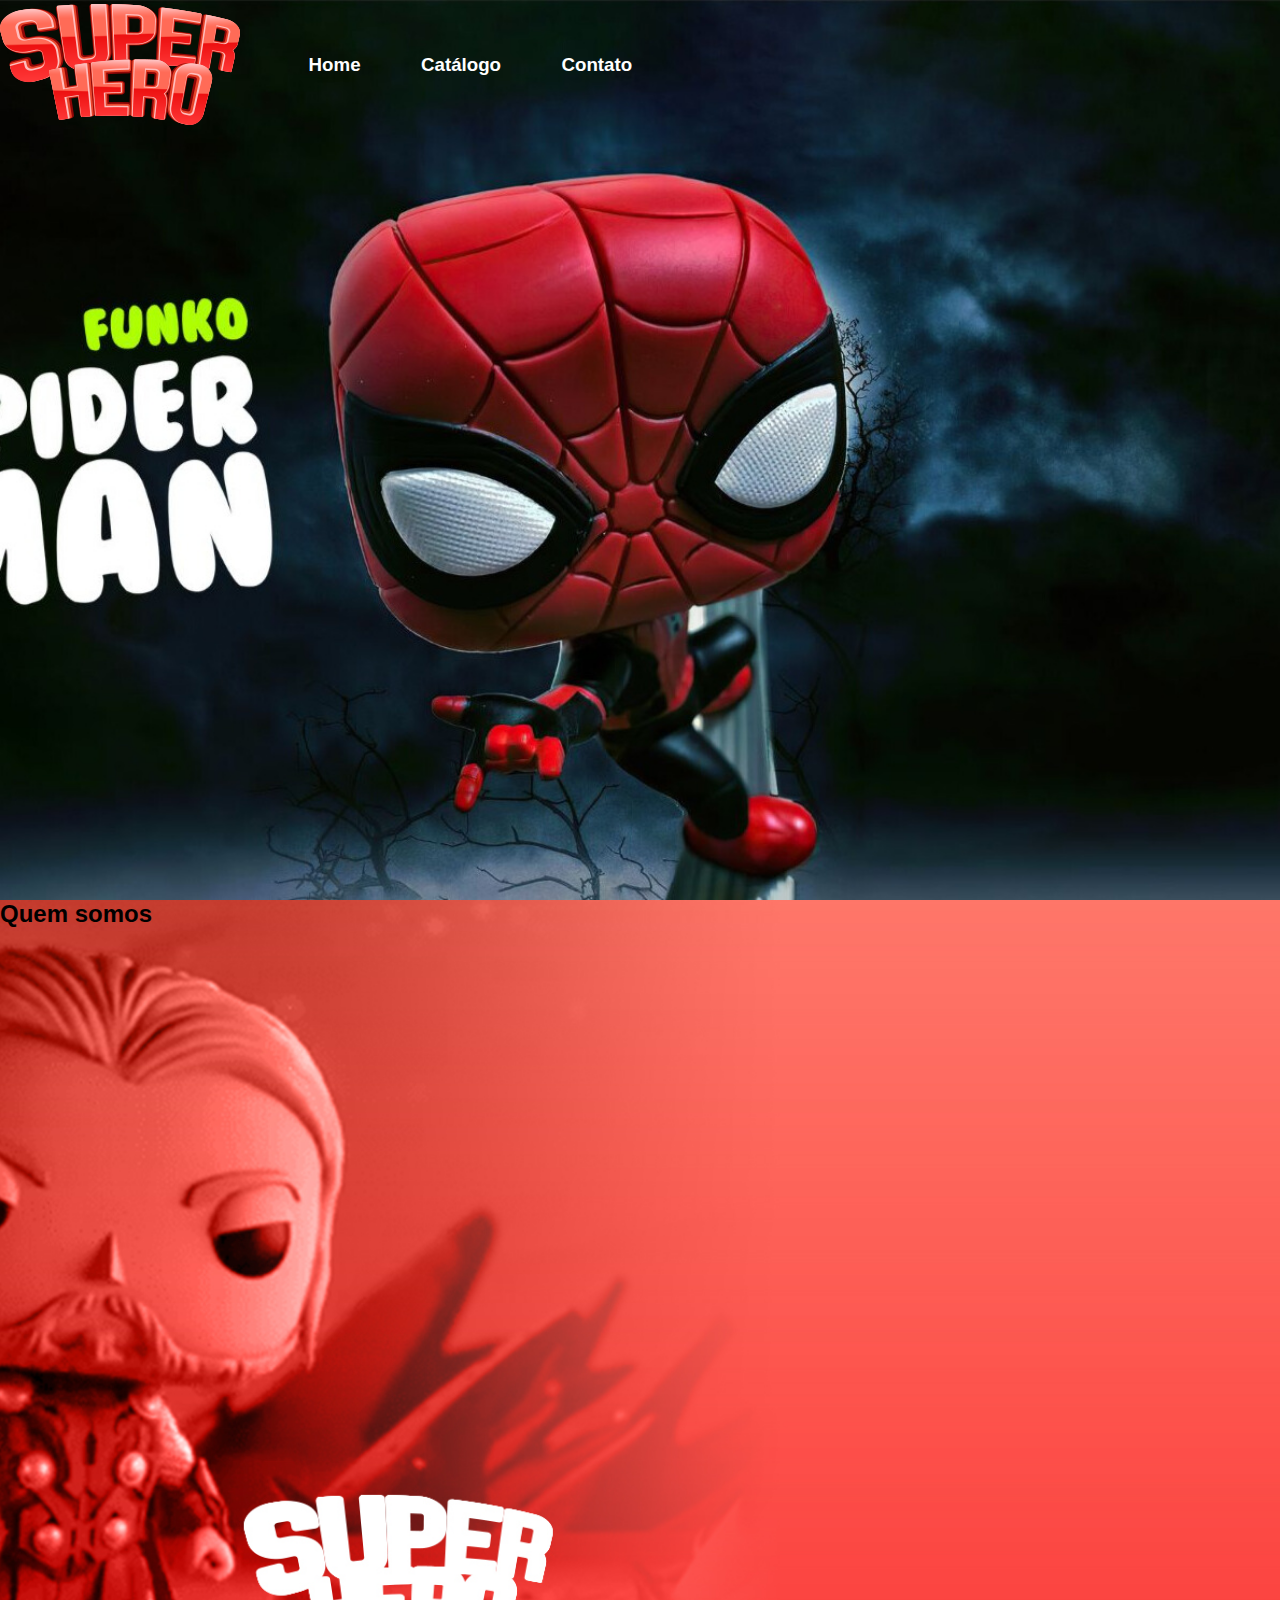
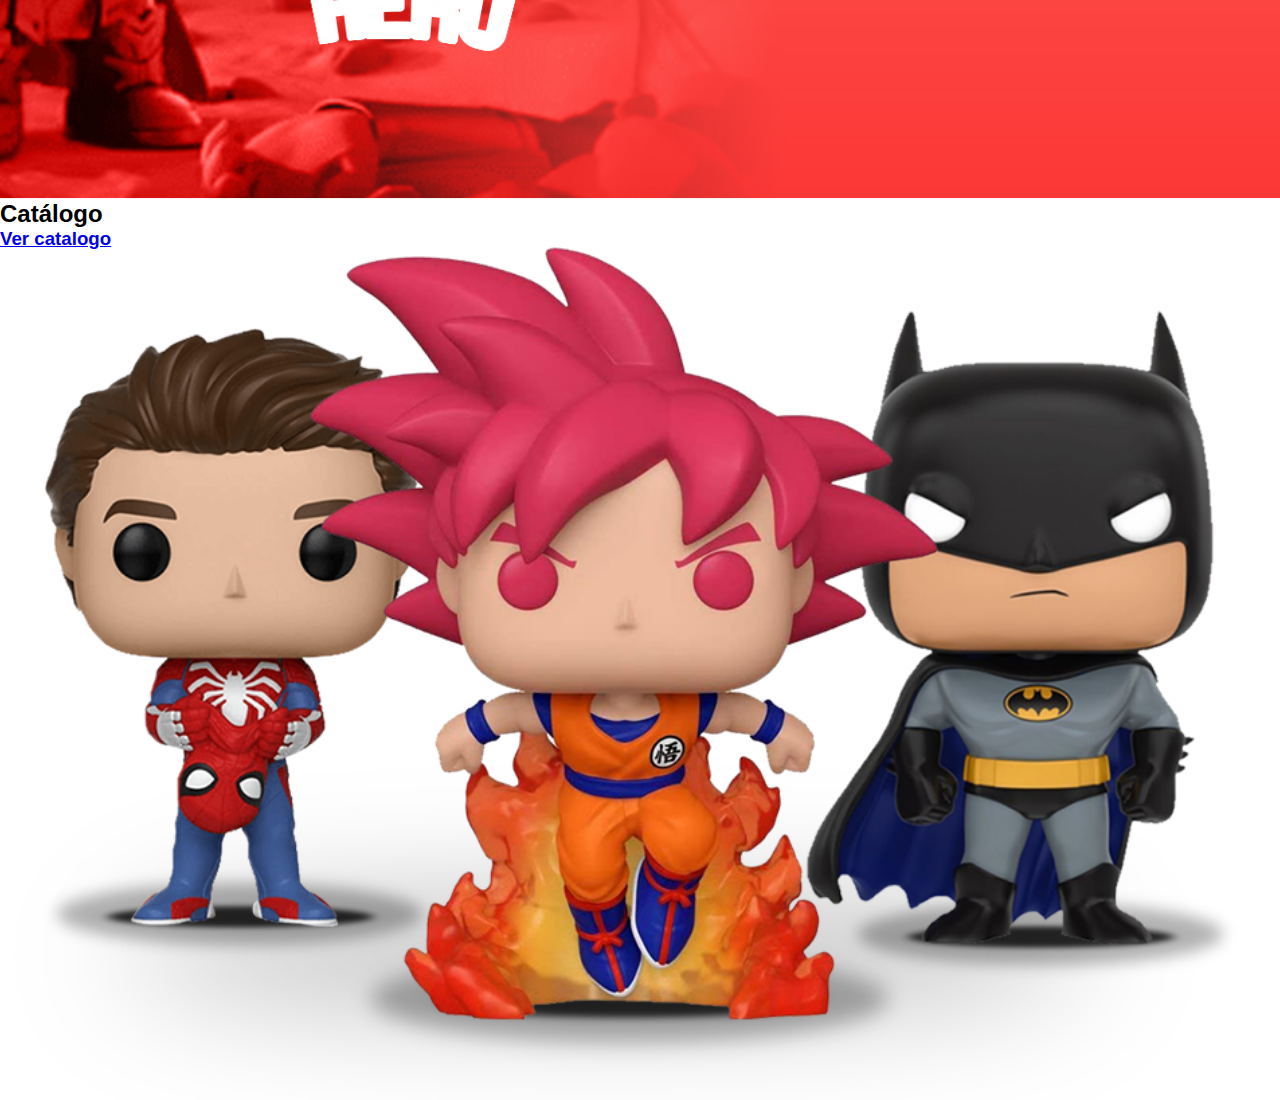
==== index.html @ 36996523 "logo-final" ====
<!DOCTYPE html>
<html lang="pt-br">
<head>
    <meta charset="UTF-8">
    <meta http-equiv="X-UA-Compatible" content="IE=edge">
    <meta name="viewport" content="width=device-width, initial-scale=1.0">
    <link rel="stylesheet" href="/styles/global.css"/>
    <link rel="stylesheet" href="/styles/home.css"/>
    <link rel="stylesheet" href="/styles/menu.css"/>
    <title>Minha loja</title>
</head>
<body>
    <header class="header">

        <a href="/index.html">
            <img class="logo" src="/img/logo.png"/>
        </a>

        <div class="menuprincipal">
    
            <a href="/index.html">
                <h3>Home</h3> 
            </a>

            <a href="/catalog.html">
                <h3>Catálogo</h3>
            </a>

            <a href="/contact.html">
                <h3>Contato</h3>
            </a>

        </div>

    </header>

    <main id="principal">

        <section class="image-1"></section>

        <section class="image-2">
            <h2>Quem somos</h2>
        </section>

        <section class="image-3">
            <h2>Catálogo</h2>
            <a href="/catalog.html">
                <h3>Ver catalogo</h3>
            </a>
        </section>

    </main>

</body>
</html>
---- styles/global.css ----
*{
    margin: 0;
    padding: 0;
    font-family: 'Lucida Sans', 'Lucida Sans Regular', 'Lucida Grande', 'Lucida Sans Unicode', Geneva, Verdana, sans-serif;
}
---- styles/home.css ----
#principal{
    height: fit-content;
    min-height: 100vh;
}

.image-1, .image-2, .image-3{
    height: 100vh;
    background-position: top;
    background-size: cover;
}

.image-1{
    background-image: url("/img/header.jpg");
}

.image-2{
    background-image: url("/img/thor_header.jpg");
}

.image-3{
    background-image: url("/img/bonecos.png");
}
---- styles/menu.css ----
.header{
    display: flex;
    width: 100%;
    height: 10vh;
    position: absolute;
    align-items: center;
    padding-top: 20px;
}

.menuprincipal{
    display: flex;
    width: 30%;
    margin-left: 3%;
    justify-content: space-around;
}

.menuprincipal a{
    color: white;
    text-decoration: none;
}

.logo{
    width: 100%;
    max-width: 100%;
}
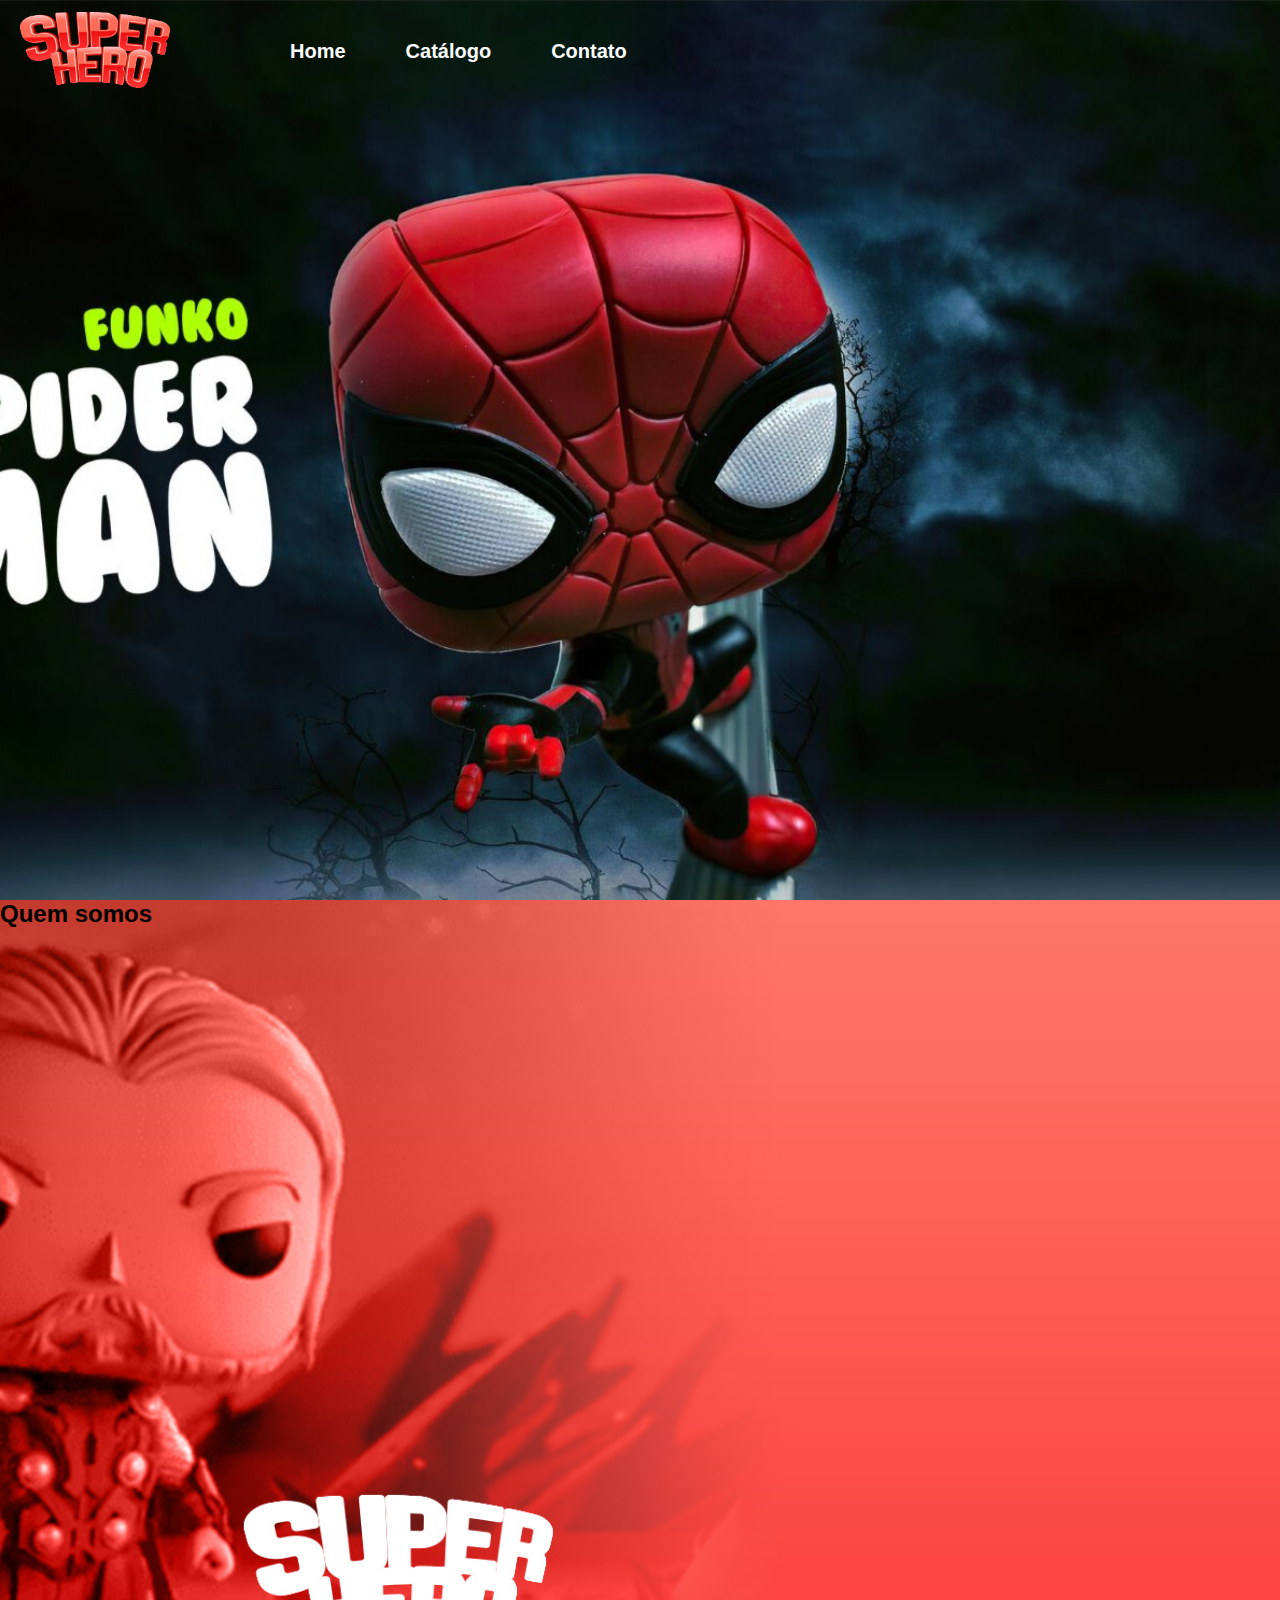
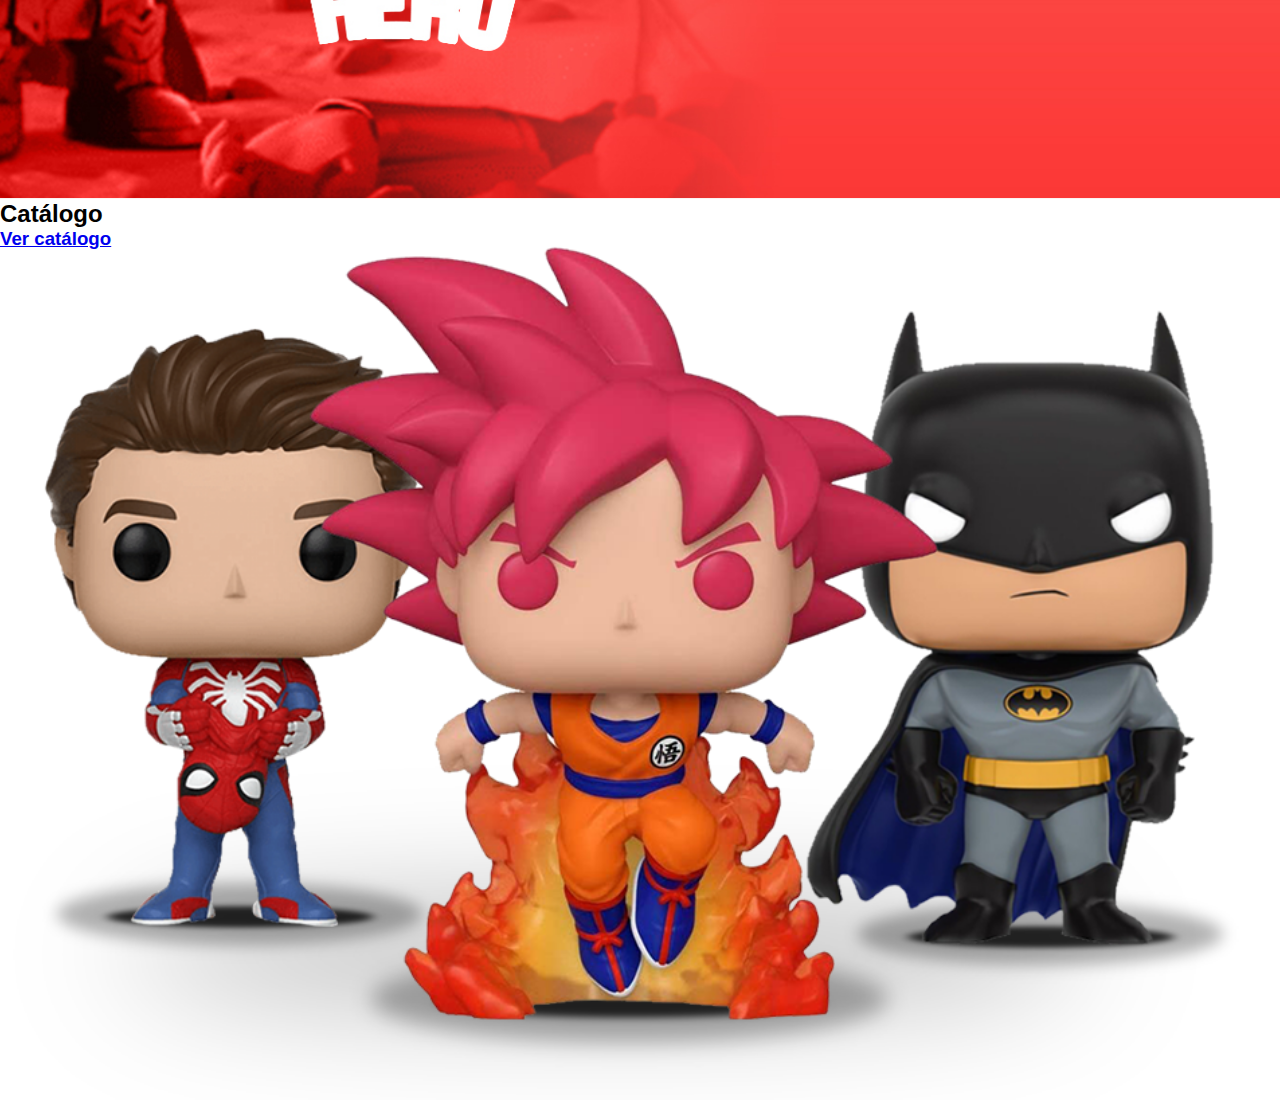
==== commit 5f878a3a: "novo formato" ====
--- a/index.html
+++ b/index.html
@@ -11,32 +11,34 @@
 </head>
 <body>
     <header class="header">
-
-        <a href="/index.html">
-            <img class="logo" src="/img/logo.png"/>
-        </a>
-
-        <div class="menuprincipal">
+        <nav>
+            <ul>
+                <a title="Página Inicial" id="logo" href="/index.html">
+                    <li>
+                        <img title="Logotipo" alt="Logotipo" src="/img/logo.png"/>
+                    </li>
+                </a>
     
-            <a href="/index.html">
-                <h3>Home</h3> 
-            </a>
-
-            <a href="/catalog.html">
-                <h3>Catálogo</h3>
-            </a>
-
-            <a href="/contact.html">
-                <h3>Contato</h3>
-            </a>
-
-        </div>
-
+                <a title="Página Inicial" href="/index.html">
+                    <li>Home</li> 
+                </a>
+    
+                <a title="Catálogo" href="/catalog.html">
+                    <li>Catálogo</li>
+                </a>
+    
+                <a title="Contato" href="/contact.html">
+                    <li>Contato</li>
+                </a>
+            </ul>
+        </nav>    
     </header>
 
     <main id="principal">
 
-        <section class="image-1"></section>
+        <section class="image-1">
+
+        </section>
 
         <section class="image-2">
             <h2>Quem somos</h2>
@@ -45,7 +47,7 @@
         <section class="image-3">
             <h2>Catálogo</h2>
             <a href="/catalog.html">
-                <h3>Ver catalogo</h3>
+                <h3>Ver catálogo</h3>
             </a>
         </section>
 
--- a/styles/menu.css
+++ b/styles/menu.css
@@ -1,26 +1,32 @@
 .header{
-    display: flex;
     width: 100%;
     height: 10vh;
     position: absolute;
-    align-items: center;
-    padding-top: 20px;
 }
 
-.menuprincipal{
+.header ul{
+    list-style: none;
+    padding: 10px 20px;
     display: flex;
-    width: 30%;
-    margin-left: 3%;
-    justify-content: space-around;
+    align-items: center;
+    gap: 60px;
 }
 
-.menuprincipal a{
-    color: white;
+.header li{
+    font-size: 20px;
+    font-weight: bold;
+
+}
+
+.header a{
+    color: #fff;
     text-decoration: none;
 }
 
-.logo{
-    width: 100%;
-    max-width: 100%;
+#logo{
+    margin-right: 60px;
 }
 
+#logo img{
+    max-width: 150px;
+}
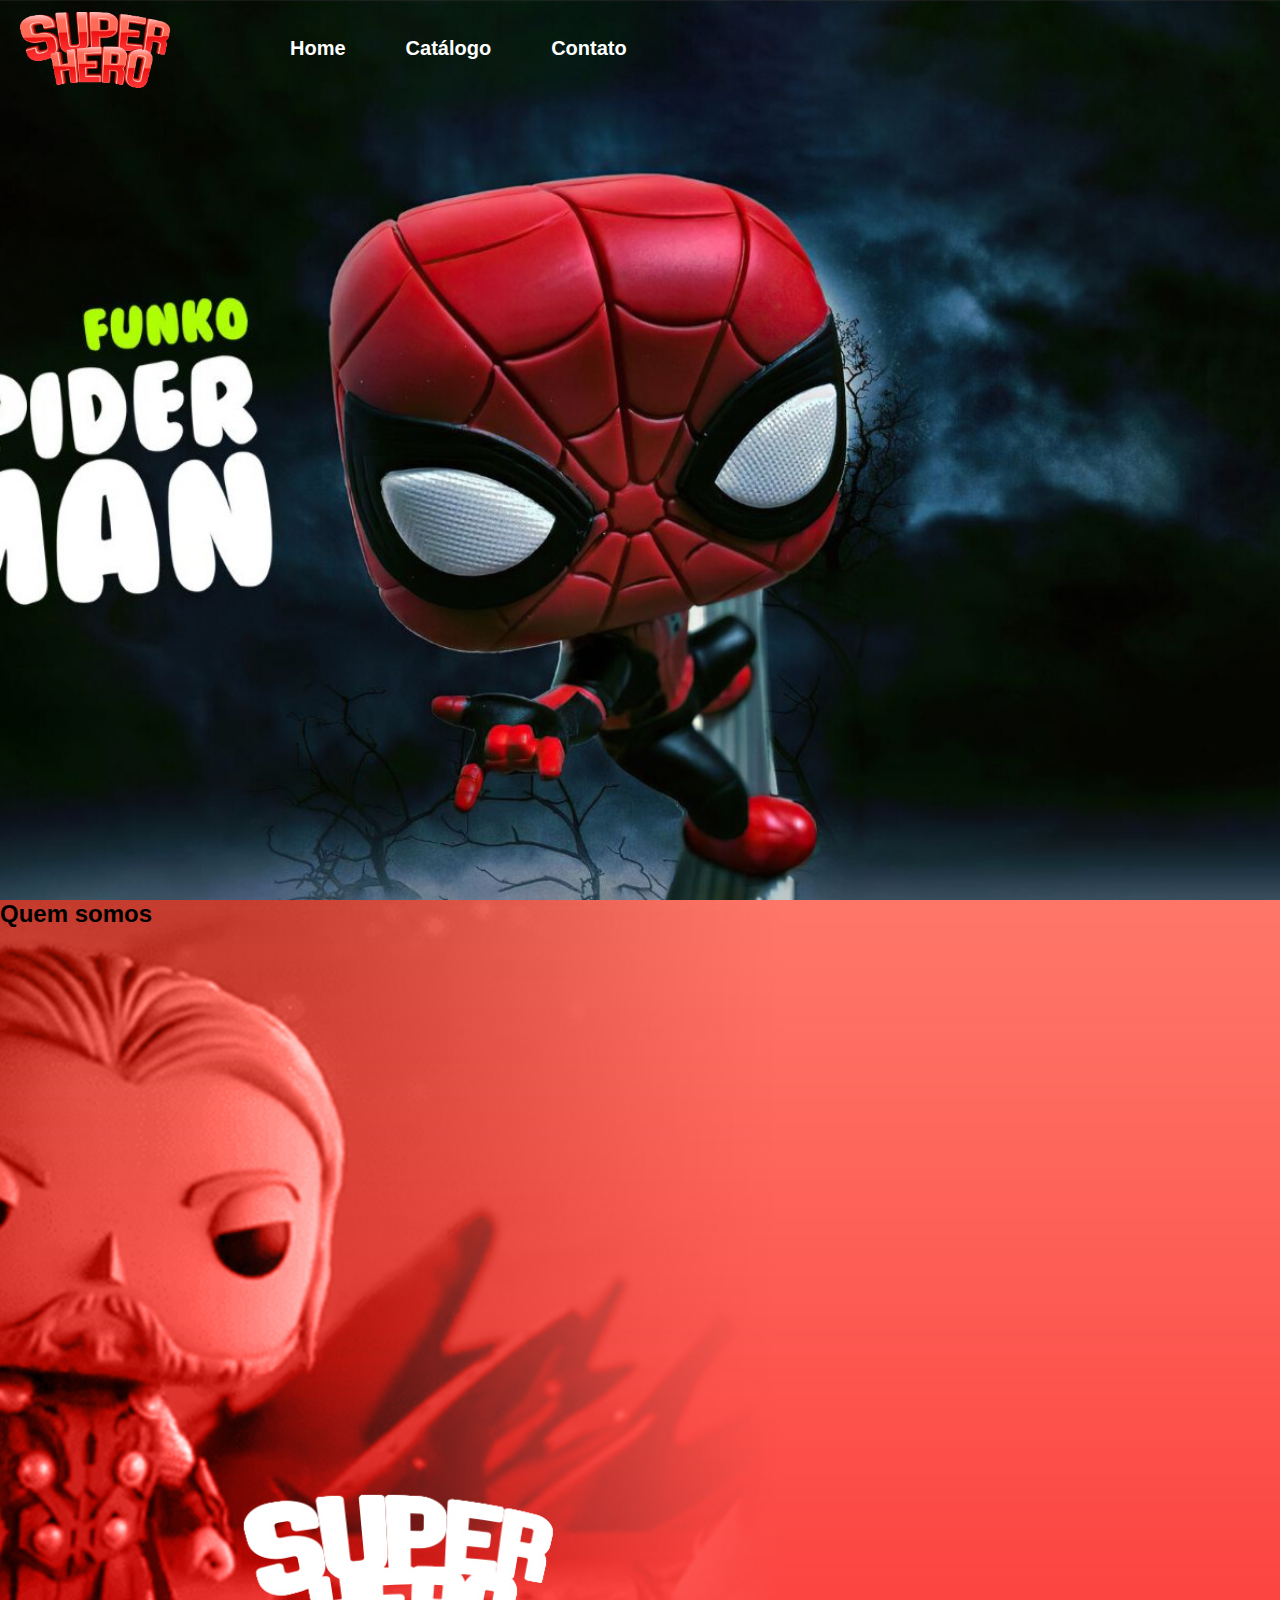
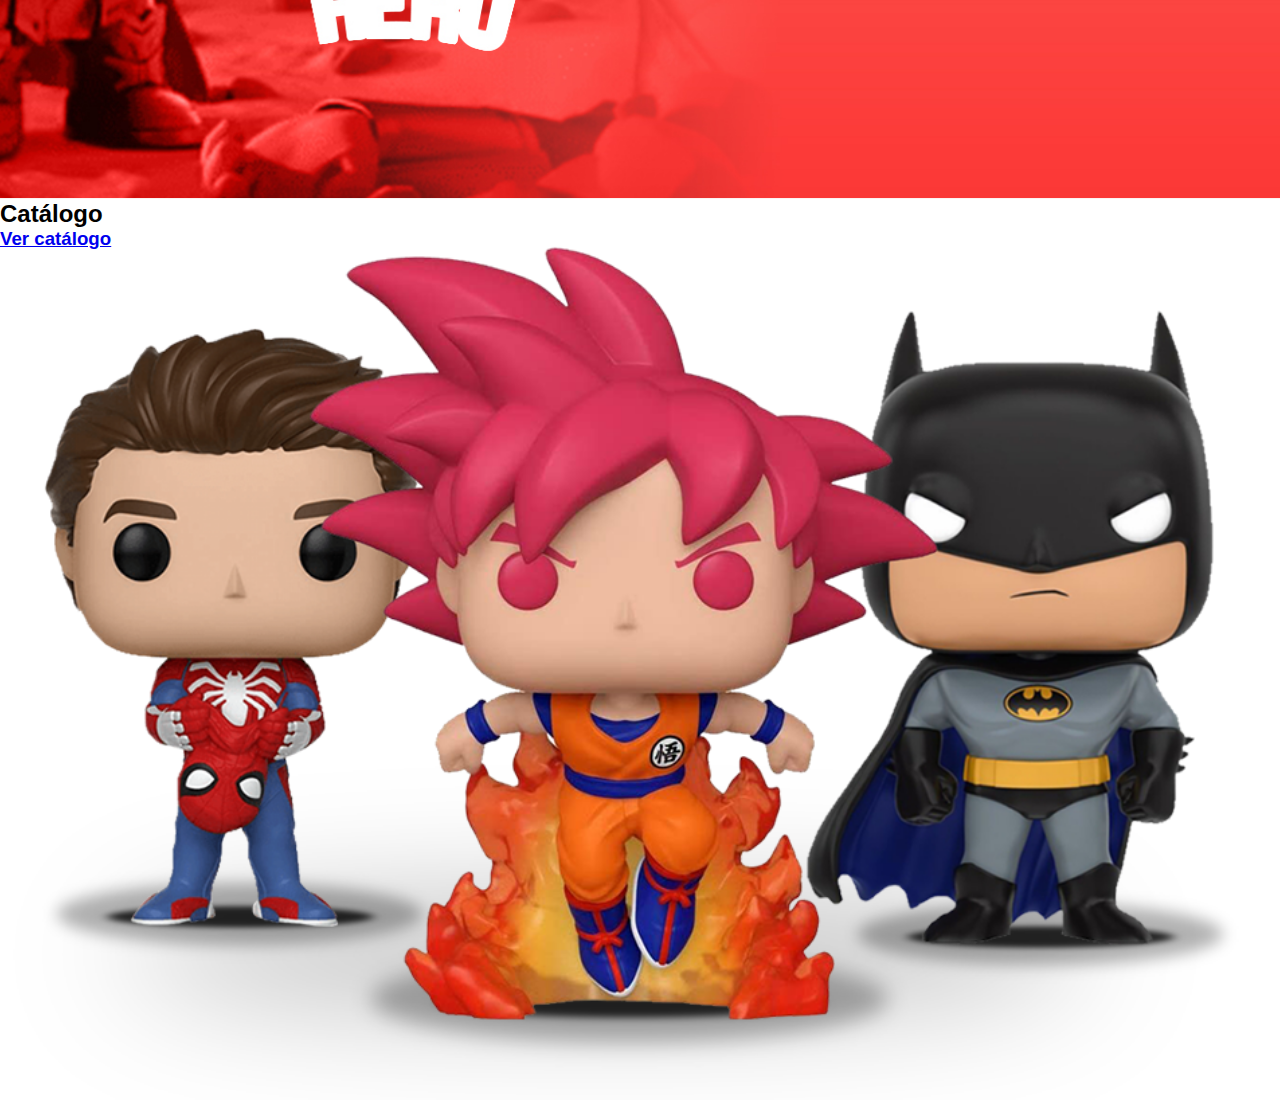
==== commit 0969ab05: "underline" ====
--- a/index.html
+++ b/index.html
@@ -21,14 +21,17 @@
     
                 <a title="Página Inicial" href="/index.html">
                     <li>Home</li> 
+                    <hr class="underline"/>
                 </a>
     
                 <a title="Catálogo" href="/catalog.html">
                     <li>Catálogo</li>
+                    <hr class="underline"/>
                 </a>
     
                 <a title="Contato" href="/contact.html">
                     <li>Contato</li>
+                    <hr class="underline"/>
                 </a>
             </ul>
         </nav>    
--- a/styles/global.css
+++ b/styles/global.css
@@ -3,3 +3,10 @@
     padding: 0;
     font-family: 'Lucida Sans', 'Lucida Sans Regular', 'Lucida Grande', 'Lucida Sans Unicode', Geneva, Verdana, sans-serif;
 }
+
+.underline{
+    height: 3px;
+    background-color: #ff9f43;
+    margin-top: 2px;
+    border: 0;
+}--- a/styles/menu.css
+++ b/styles/menu.css
@@ -23,6 +23,14 @@
     text-decoration: none;
 }
 
+.header a .underline{
+    opacity: 0;
+}
+
+.header a:hover .underline{
+    opacity: 1;
+}
+
 #logo{
     margin-right: 60px;
 }
@@ -30,3 +38,4 @@
 #logo img{
     max-width: 150px;
 }
+
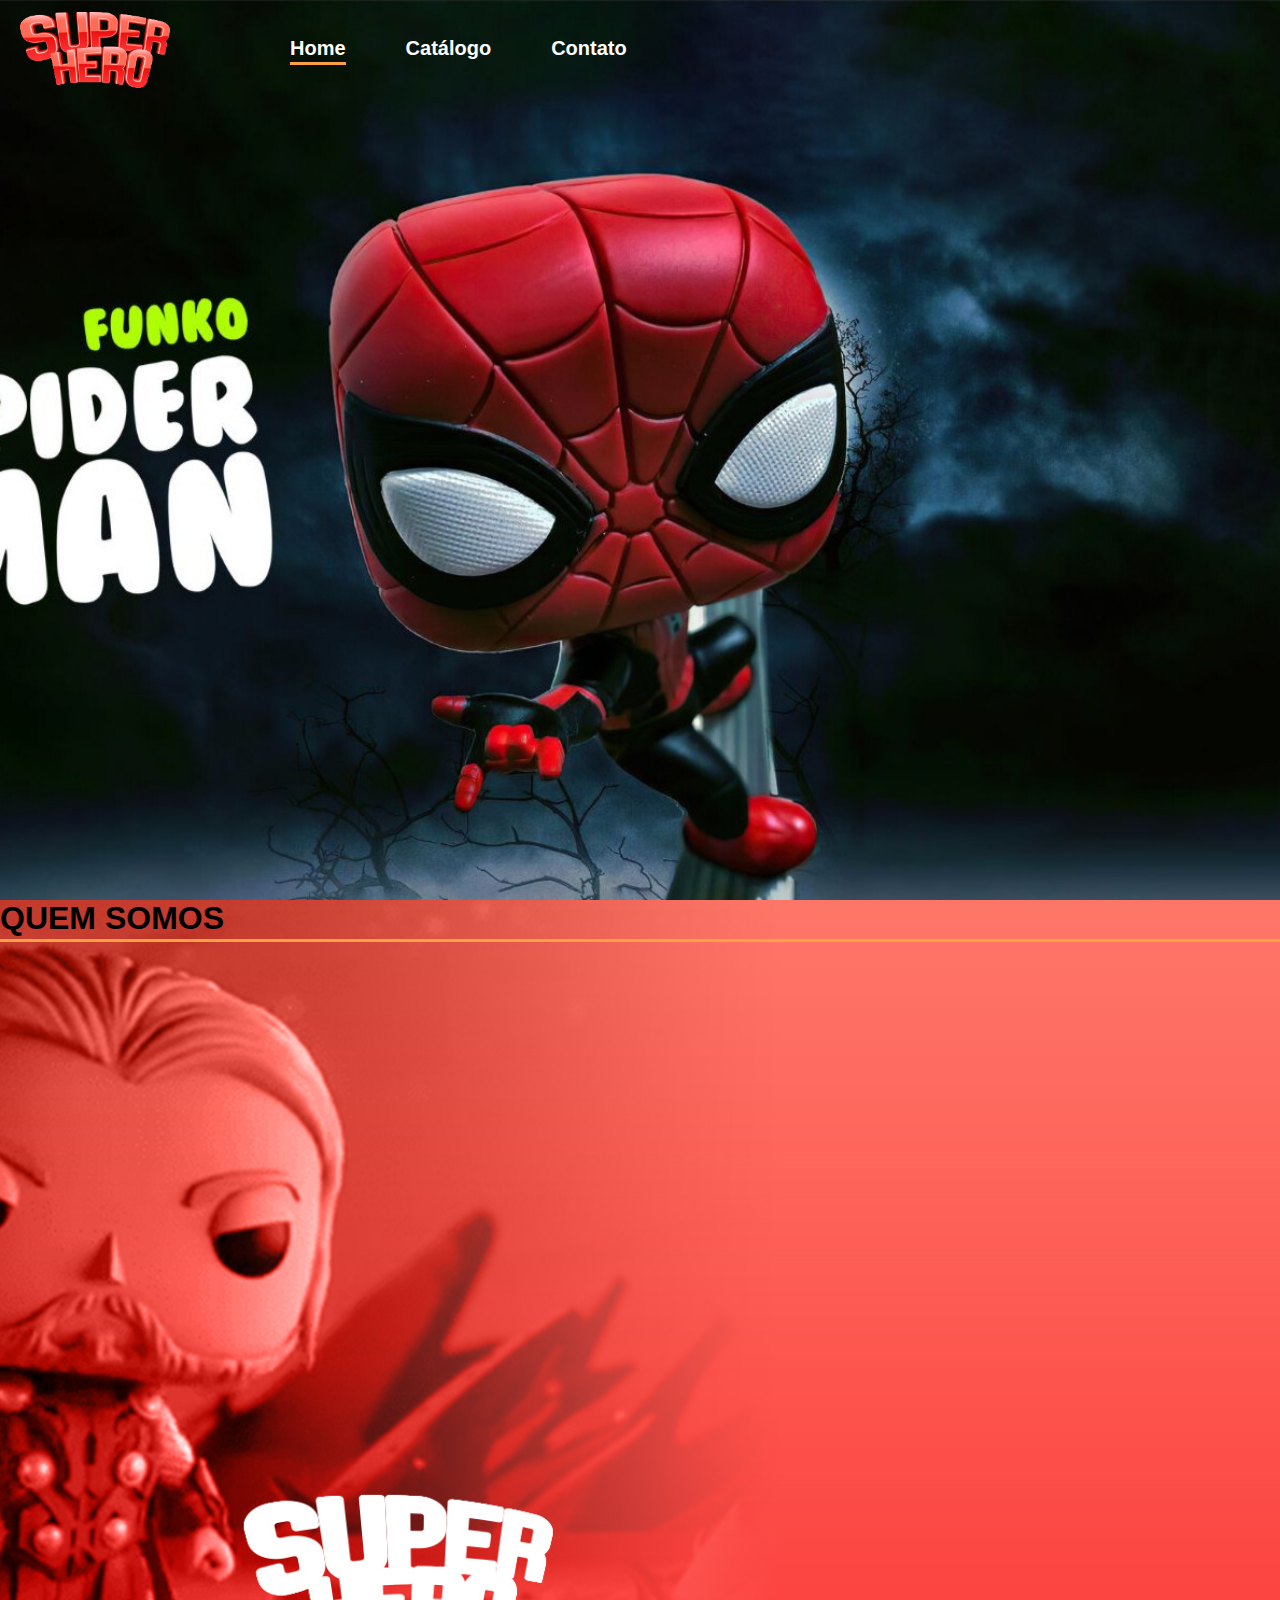
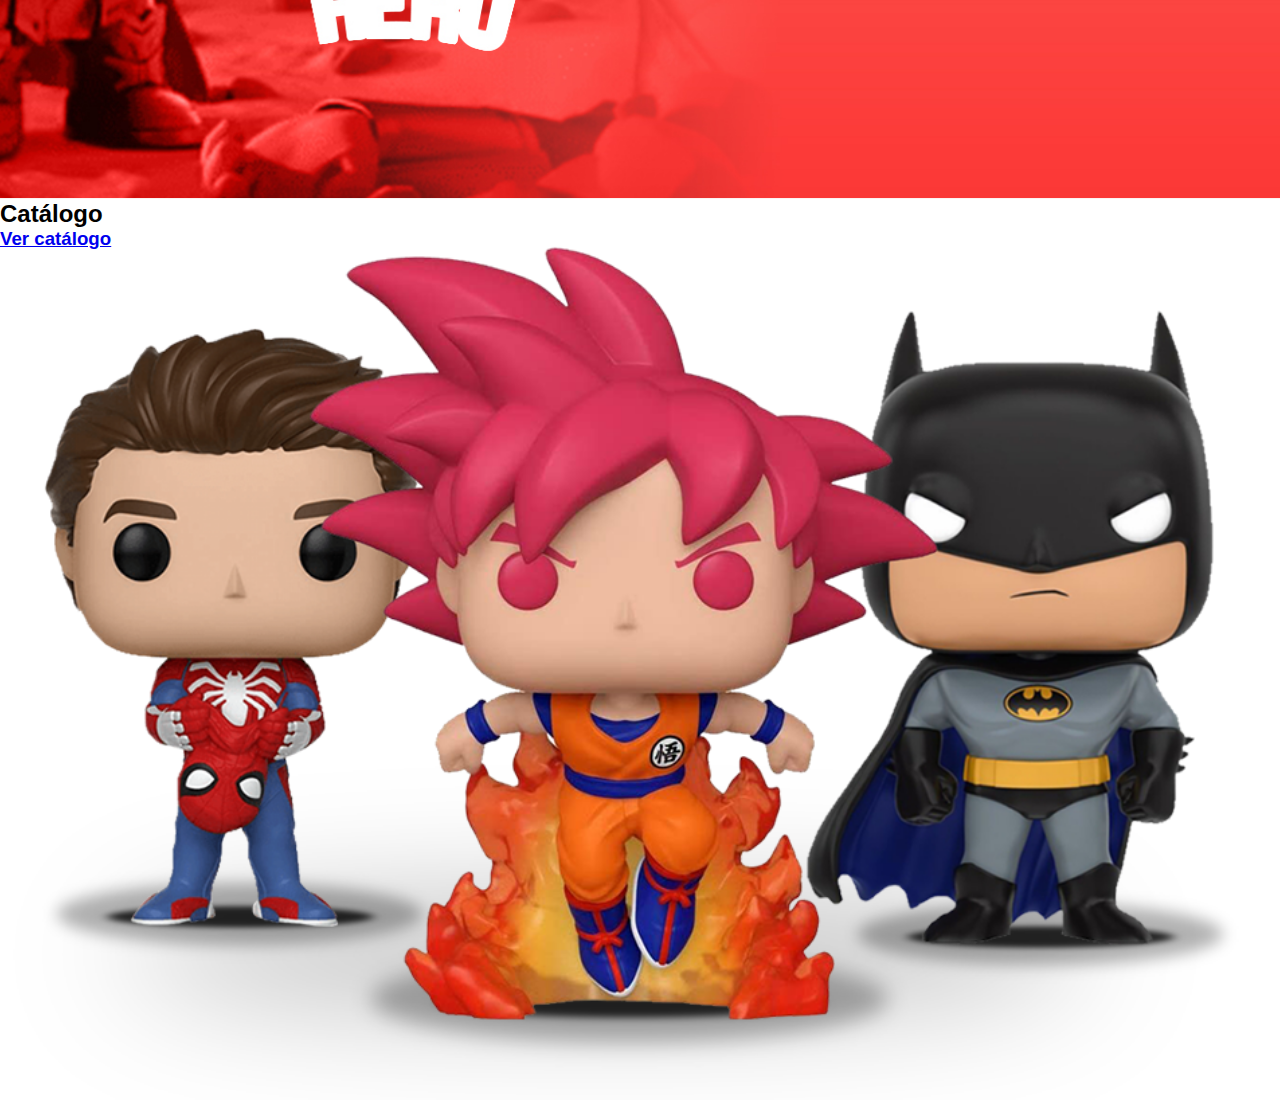
==== commit 1fdc0299: "novo underline" ====
--- a/index.html
+++ b/index.html
@@ -21,7 +21,7 @@
     
                 <a title="Página Inicial" href="/index.html">
                     <li>Home</li> 
-                    <hr class="underline"/>
+                    <hr class="underline ativo"/>
                 </a>
     
                 <a title="Catálogo" href="/catalog.html">
@@ -44,7 +44,10 @@
         </section>
 
         <section class="image-2">
-            <h2>Quem somos</h2>
+            <div>
+                <h1>QUEM SOMOS</h1>
+                <hr class="underline">
+            </div>
         </section>
 
         <section class="image-3">
--- a/styles/menu.css
+++ b/styles/menu.css
@@ -31,6 +31,10 @@
     opacity: 1;
 }
 
+.header .underline.ativo{
+    opacity: 1 !important;
+}
+
 #logo{
     margin-right: 60px;
 }
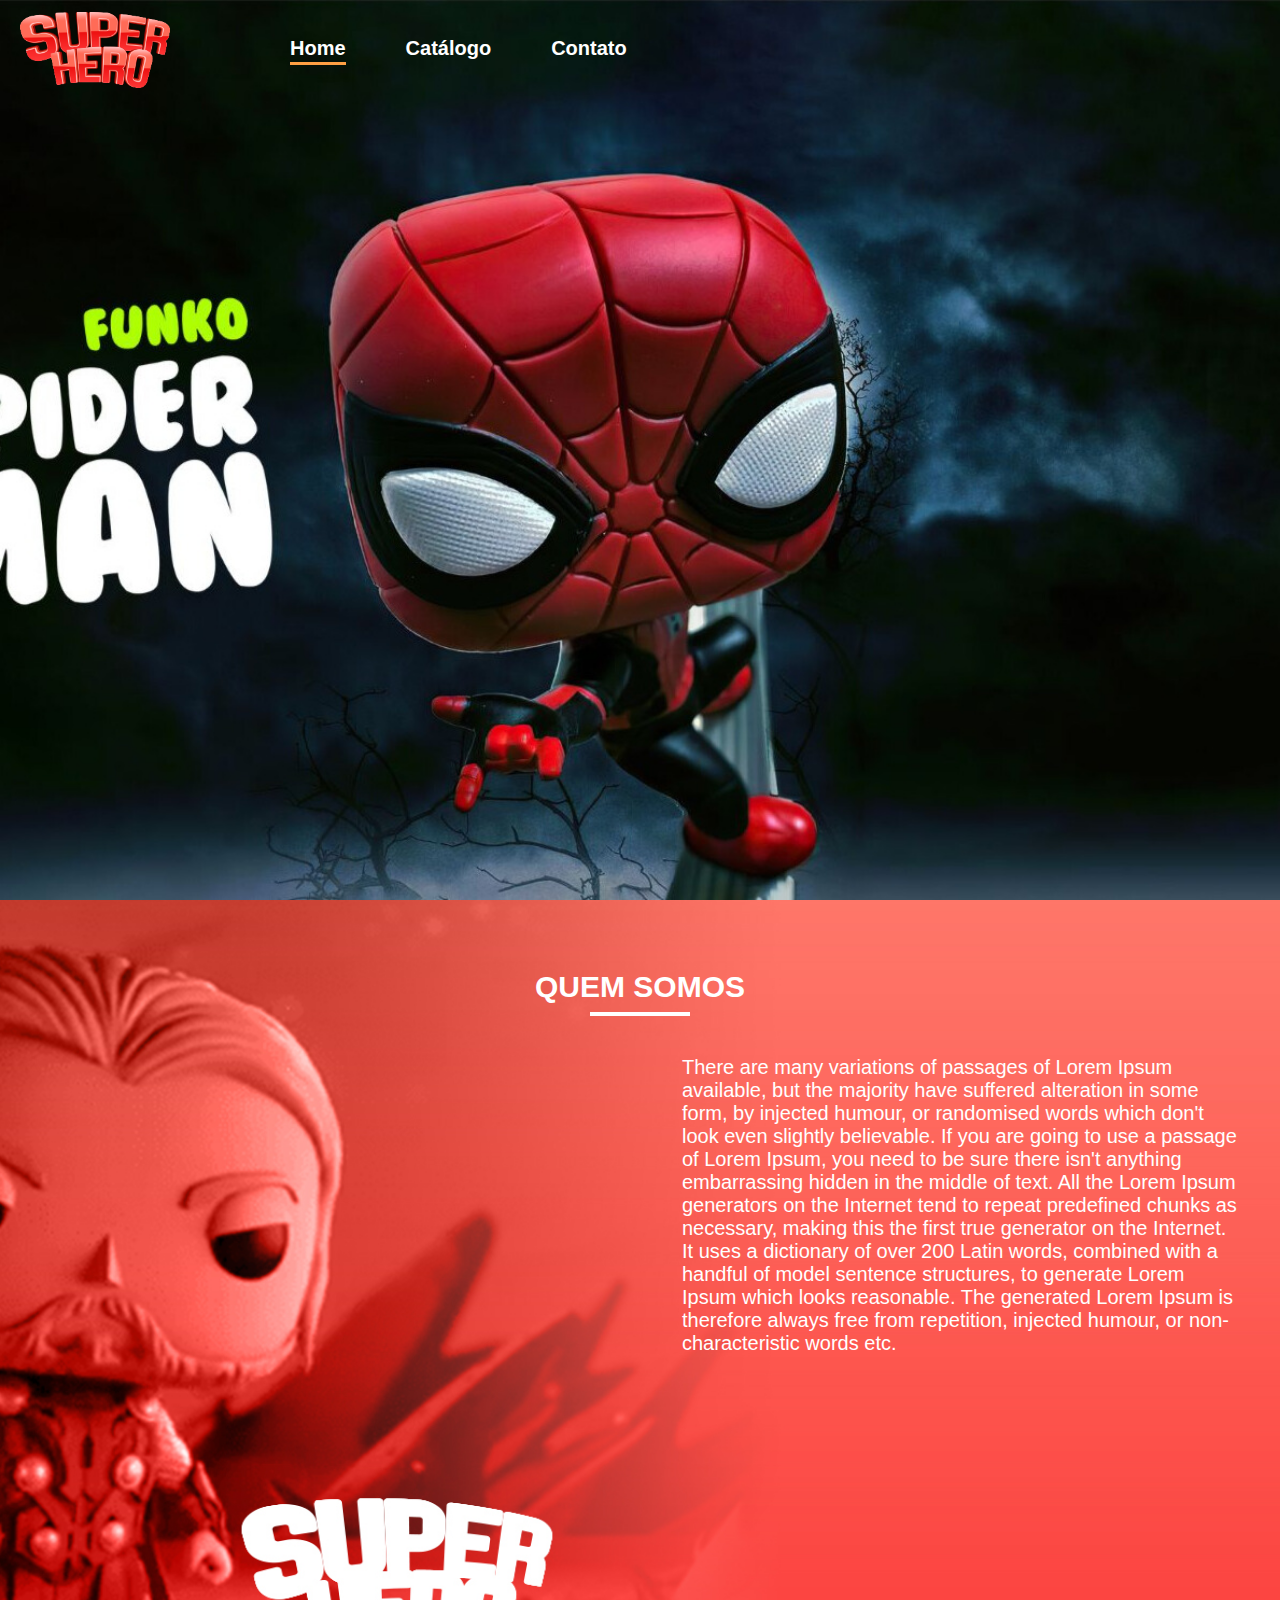
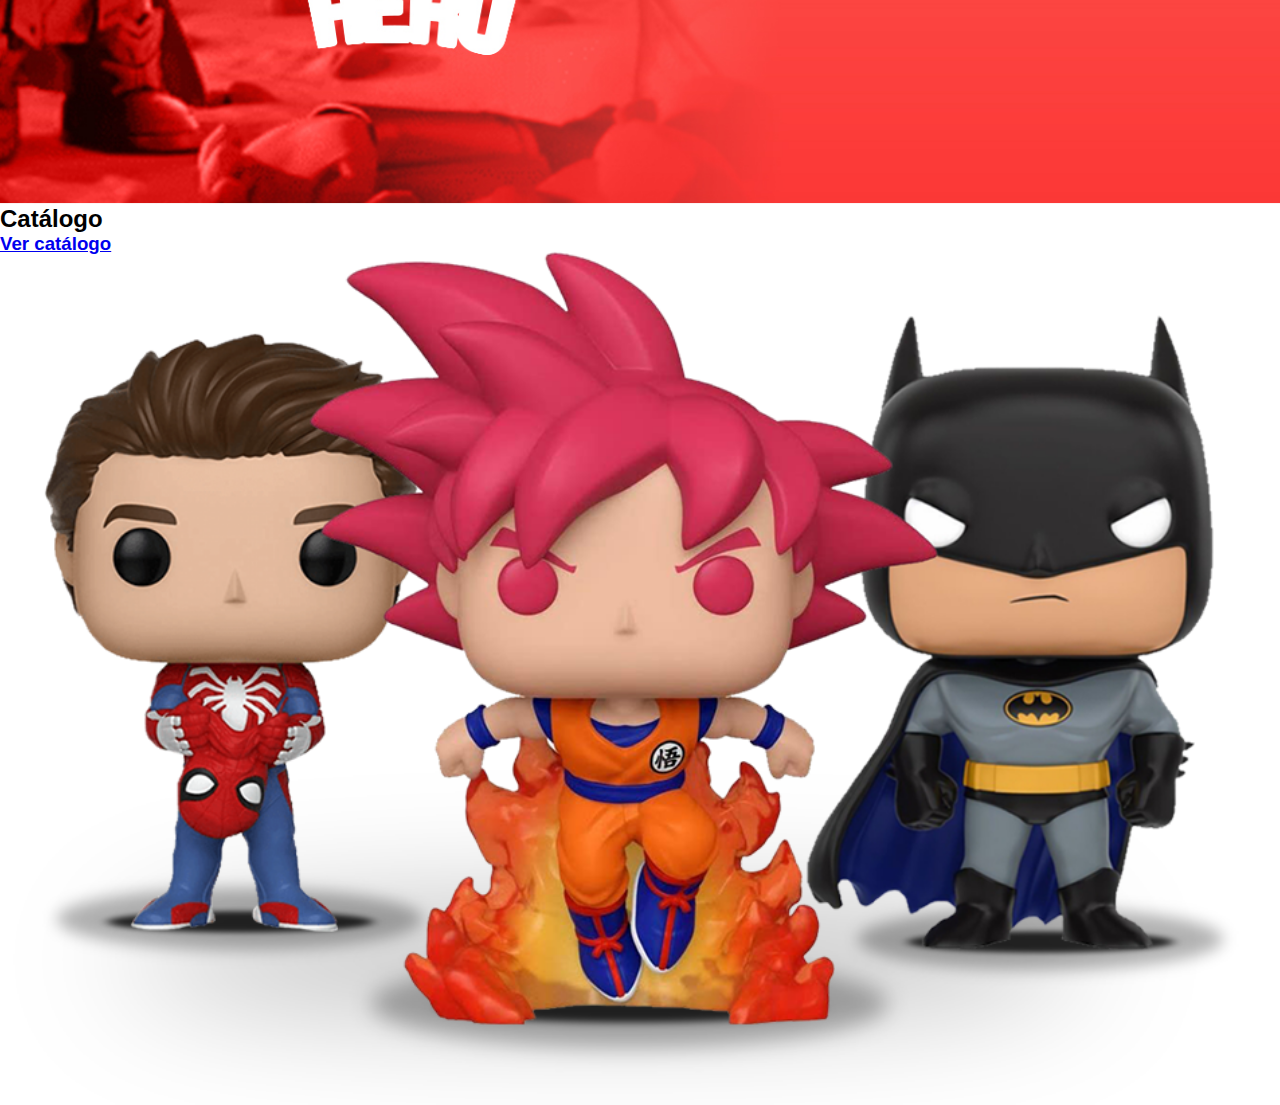
==== commit 1697981c: "desafio parcial" ====
--- a/index.html
+++ b/index.html
@@ -38,15 +38,23 @@
     </header>
 
     <main id="principal">
-
-        <section class="image-1">
-
-        </section>
+        <section class="image-1"></section>
 
         <section class="image-2">
             <div>
                 <h1>QUEM SOMOS</h1>
                 <hr class="underline">
+            </div>
+
+            <div class="container-text">
+                <div class="text-quemsomos">
+                    <p>
+                        There are many variations of passages of Lorem Ipsum available, but the majority have suffered alteration in some form, by injected humour, or randomised words which don't look even slightly believable.
+                        If you are going to use a passage of Lorem Ipsum, you need to be sure there isn't anything embarrassing hidden in the middle of text. All the Lorem Ipsum generators on the Internet tend to repeat predefined
+                        chunks as necessary, making this the first true generator on the Internet. It uses a dictionary of over 200 Latin words, combined with a handful of model sentence structures, to generate Lorem Ipsum which looks reasonable.
+                        The generated Lorem Ipsum is therefore always free from repetition, injected humour, or non-characteristic words etc.
+                    </p>
+                </div>
             </div>
         </section>
 
--- a/styles/home.css
+++ b/styles/home.css
@@ -15,8 +15,39 @@
 
 .image-2{
     background-image: url("/img/thor_header.jpg");
+    height: 85vh;
+    padding: 70px 0 70px 0;
+    color: #fff;
+}
+
+.image-2 h1{
+    text-align: center;
+    font-size: 30px;
+    font-weight: 800;
+}
+
+.image-2 .underline{
+    margin: 8px auto 0 auto;
+    height: 4px;
+    width: 100px;
+    background-color: #fff;
 }
 
 .image-3{
     background-image: url("/img/bonecos.png");
-}+}
+
+.container-text{
+    display: flex;
+    justify-content: flex-end;
+    padding-top: 40px;
+    padding-right: 40px;
+}
+
+.container-text .text-quemsomos{
+    width: 45%;
+    font-size: 20px;
+}
+
+
+
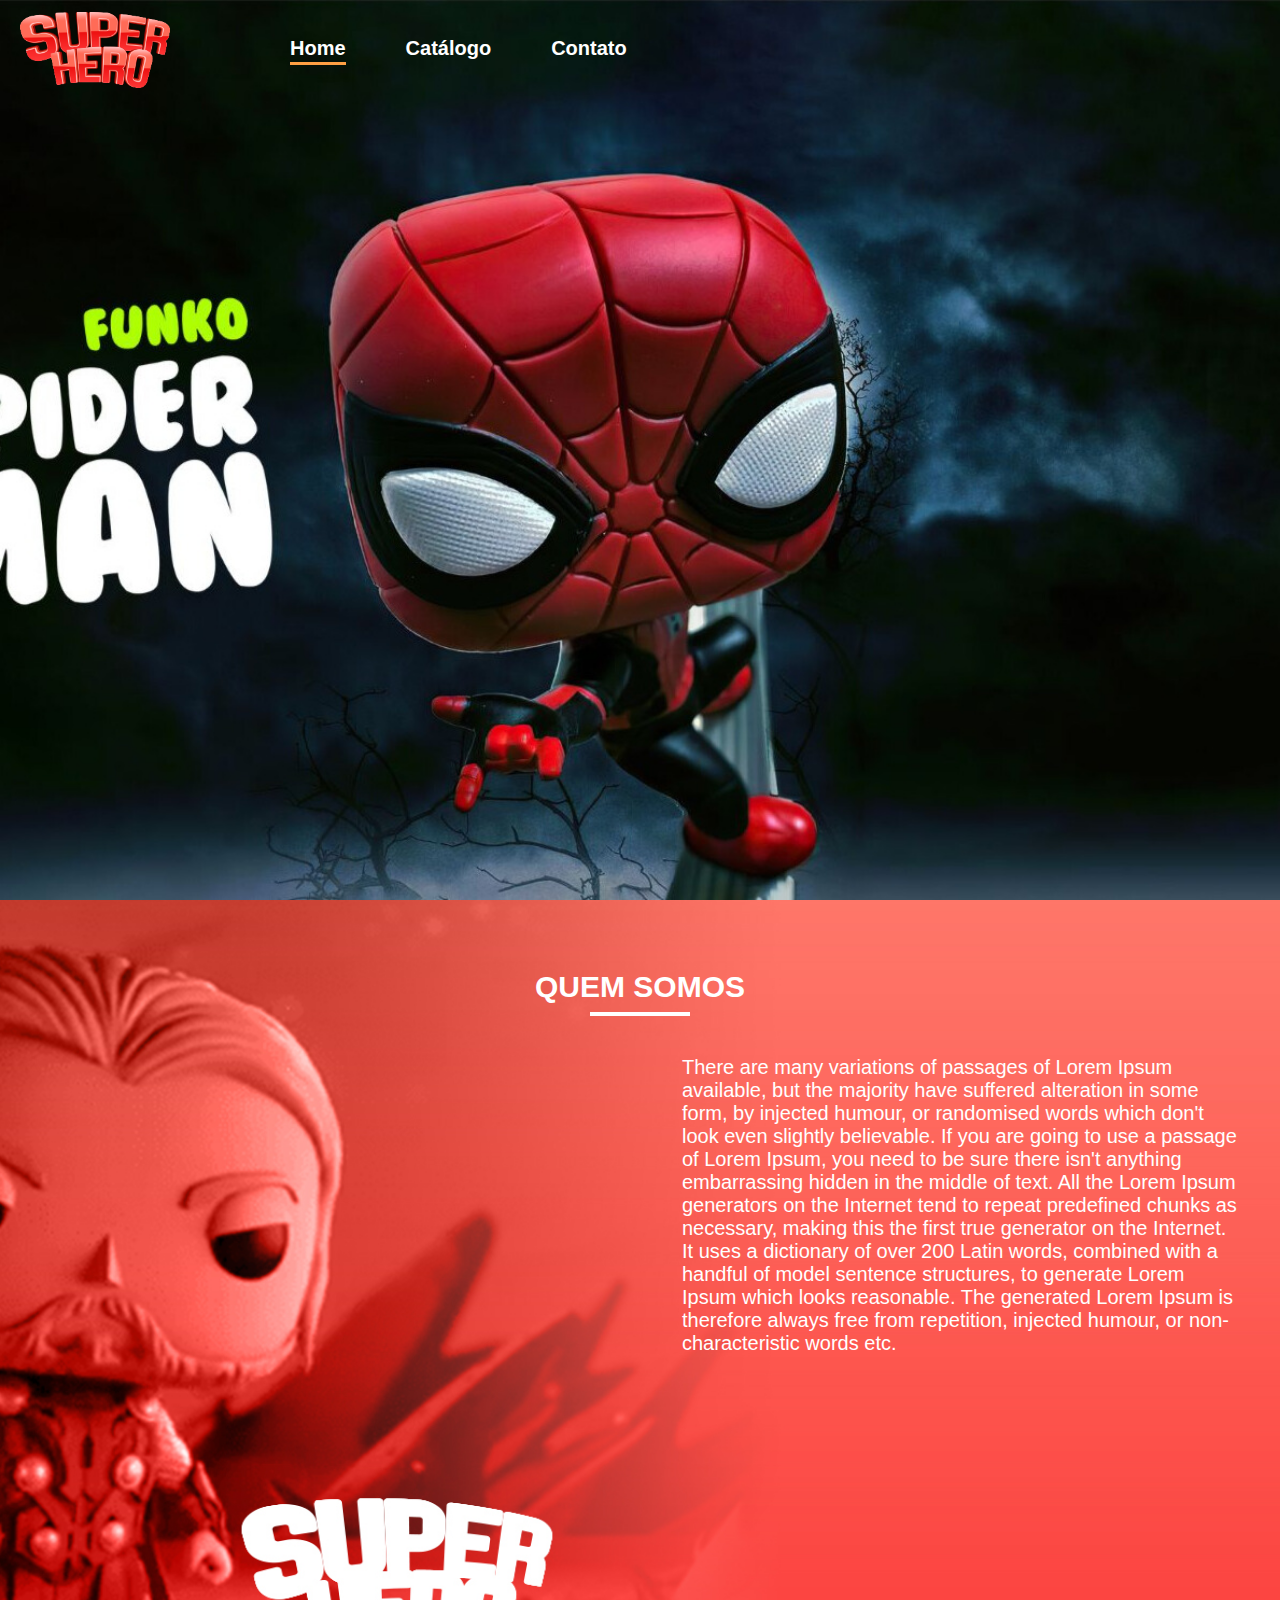
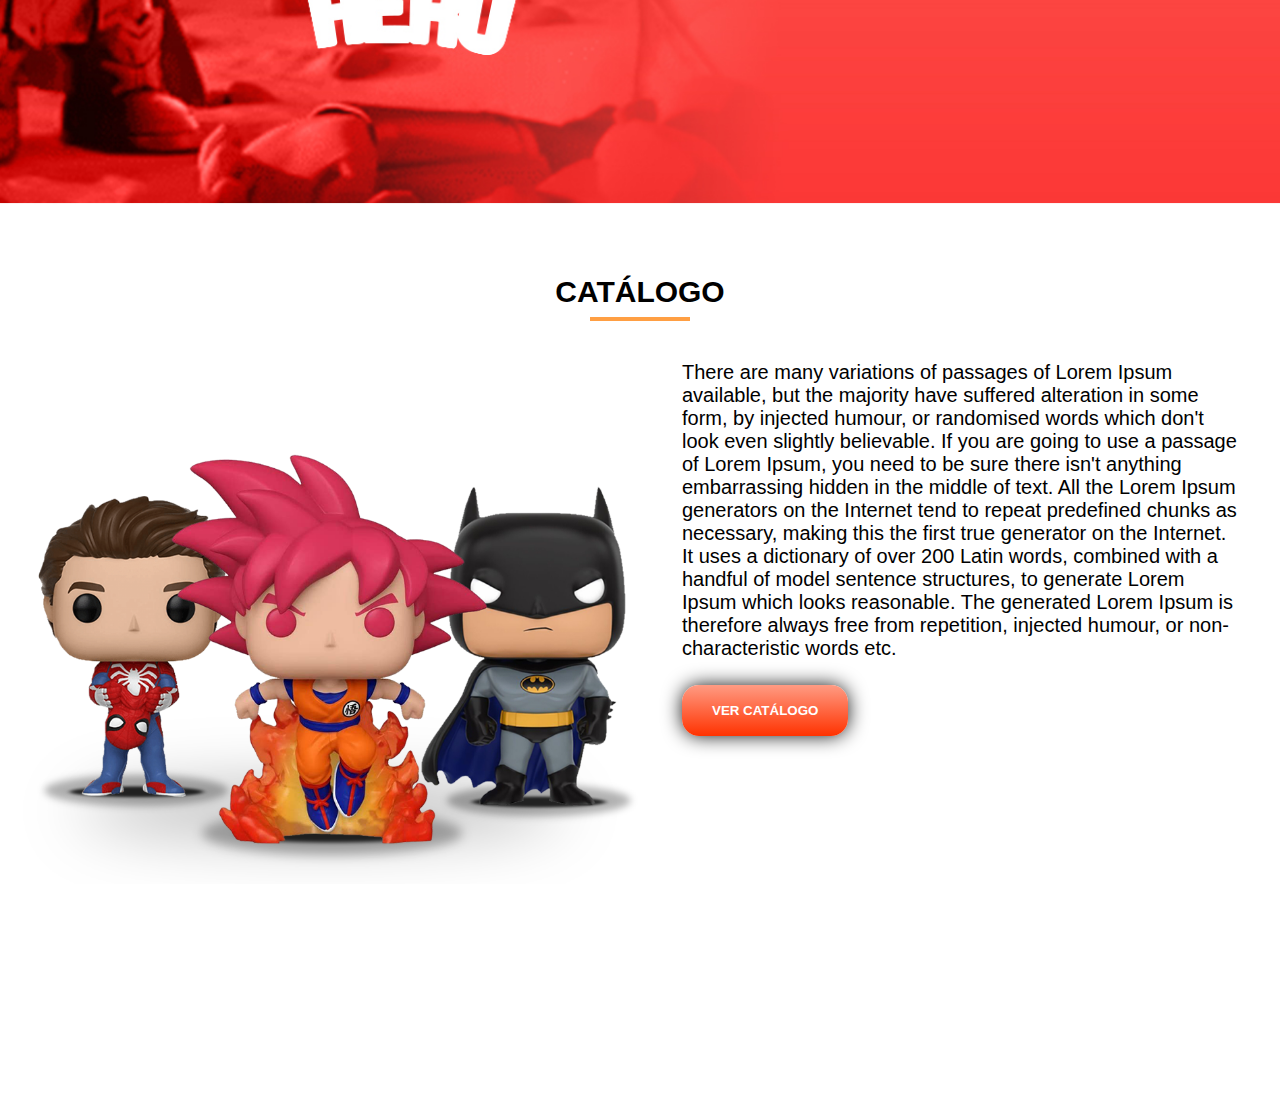
==== commit 9c469d14: "desafio parcial completo" ====
--- a/index.html
+++ b/index.html
@@ -1,71 +1,107 @@
 <!DOCTYPE html>
 <html lang="pt-br">
-<head>
-    <meta charset="UTF-8">
-    <meta http-equiv="X-UA-Compatible" content="IE=edge">
-    <meta name="viewport" content="width=device-width, initial-scale=1.0">
-    <link rel="stylesheet" href="/styles/global.css"/>
-    <link rel="stylesheet" href="/styles/home.css"/>
-    <link rel="stylesheet" href="/styles/menu.css"/>
-    <title>Minha loja</title>
-</head>
-<body>
-    <header class="header">
-        <nav>
-            <ul>
-                <a title="Página Inicial" id="logo" href="/index.html">
-                    <li>
-                        <img title="Logotipo" alt="Logotipo" src="/img/logo.png"/>
-                    </li>
-                </a>
-    
-                <a title="Página Inicial" href="/index.html">
-                    <li>Home</li> 
-                    <hr class="underline ativo"/>
-                </a>
-    
-                <a title="Catálogo" href="/catalog.html">
-                    <li>Catálogo</li>
-                    <hr class="underline"/>
-                </a>
-    
-                <a title="Contato" href="/contact.html">
-                    <li>Contato</li>
-                    <hr class="underline"/>
-                </a>
-            </ul>
-        </nav>    
-    </header>
+    <head>
+        <meta charset="UTF-8" />
+        <meta http-equiv="X-UA-Compatible" content="IE=edge" />
+        <meta name="viewport" content="width=device-width, initial-scale=1.0" />
+        <link rel="stylesheet" href="/styles/global.css" />
+        <link rel="stylesheet" href="/styles/home.css" />
+        <link rel="stylesheet" href="/styles/menu.css" />
+        <title>Minha loja</title>
+    </head>
+    <body>
+        <header class="header">
+            <nav>
+                <ul>
+                    <a title="Página Inicial" id="logo" href="/index.html">
+                        <li>
+                            <img
+                                title="Logotipo"
+                                alt="Logotipo"
+                                src="/img/logo.png"
+                            />
+                        </li>
+                    </a>
 
-    <main id="principal">
-        <section class="image-1"></section>
+                    <a title="Página Inicial" href="/index.html">
+                        <li>Home</li>
+                        <hr class="underline ativo" />
+                    </a>
 
-        <section class="image-2">
-            <div>
-                <h1>QUEM SOMOS</h1>
-                <hr class="underline">
-            </div>
+                    <a title="Catálogo" href="/catalog.html">
+                        <li>Catálogo</li>
+                        <hr class="underline" />
+                    </a>
 
-            <div class="container-text">
-                <div class="text-quemsomos">
-                    <p>
-                        There are many variations of passages of Lorem Ipsum available, but the majority have suffered alteration in some form, by injected humour, or randomised words which don't look even slightly believable.
-                        If you are going to use a passage of Lorem Ipsum, you need to be sure there isn't anything embarrassing hidden in the middle of text. All the Lorem Ipsum generators on the Internet tend to repeat predefined
-                        chunks as necessary, making this the first true generator on the Internet. It uses a dictionary of over 200 Latin words, combined with a handful of model sentence structures, to generate Lorem Ipsum which looks reasonable.
-                        The generated Lorem Ipsum is therefore always free from repetition, injected humour, or non-characteristic words etc.
-                    </p>
+                    <a title="Contato" href="/contact.html">
+                        <li>Contato</li>
+                        <hr class="underline" />
+                    </a>
+                </ul>
+            </nav>
+        </header>
+
+        <main id="principal">
+            <section id="image-1"></section>
+
+            <section id="image-2">
+                <div>
+                    <h1>QUEM SOMOS</h1>
+                    <hr class="underline" />
                 </div>
-            </div>
-        </section>
 
-        <section class="image-3">
-            <h2>Catálogo</h2>
-            <a href="/catalog.html">
-                <h3>Ver catálogo</h3>
-            </a>
-        </section>
+                <div class="container-text">
+                    <div class="text">
+                        <p>
+                            There are many variations of passages of Lorem Ipsum
+                            available, but the majority have suffered alteration
+                            in some form, by injected humour, or randomised
+                            words which don't look even slightly believable. If
+                            you are going to use a passage of Lorem Ipsum, you
+                            need to be sure there isn't anything embarrassing
+                            hidden in the middle of text. All the Lorem Ipsum
+                            generators on the Internet tend to repeat predefined
+                            chunks as necessary, making this the first true
+                            generator on the Internet. It uses a dictionary of
+                            over 200 Latin words, combined with a handful of
+                            model sentence structures, to generate Lorem Ipsum
+                            which looks reasonable. The generated Lorem Ipsum is
+                            therefore always free from repetition, injected
+                            humour, or non-characteristic words etc.
+                        </p>
+                    </div>
+                </div>
+            </section>
 
-    </main>
+            <section id="image-3">
+                <div>
+                    <h1>CATÁLOGO</h1>
+                    <hr class="underline" />
+                </div>
 
-</body>
-</html>+                <div class="container-text">
+                    <div class="text">
+                        <p>
+                            There are many variations of passages of Lorem Ipsum
+                            available, but the majority have suffered alteration
+                            in some form, by injected humour, or randomised
+                            words which don't look even slightly believable. If
+                            you are going to use a passage of Lorem Ipsum, you
+                            need to be sure there isn't anything embarrassing
+                            hidden in the middle of text. All the Lorem Ipsum
+                            generators on the Internet tend to repeat predefined
+                            chunks as necessary, making this the first true
+                            generator on the Internet. It uses a dictionary of
+                            over 200 Latin words, combined with a handful of
+                            model sentence structures, to generate Lorem Ipsum
+                            which looks reasonable. The generated Lorem Ipsum is
+                            therefore always free from repetition, injected
+                            humour, or non-characteristic words etc.
+                        </p>
+                        <button class="botao">VER CATÁLOGO</button>
+                    </div>
+                </div>
+            </section>
+        </main>
+    </body>
+</html>
--- a/styles/global.css
+++ b/styles/global.css
@@ -1,12 +1,13 @@
-*{
+* {
     margin: 0;
     padding: 0;
-    font-family: 'Lucida Sans', 'Lucida Sans Regular', 'Lucida Grande', 'Lucida Sans Unicode', Geneva, Verdana, sans-serif;
+    font-family: "Lucida Sans", "Lucida Sans Regular", "Lucida Grande",
+        "Lucida Sans Unicode", Geneva, Verdana, sans-serif;
 }
 
-.underline{
+.underline {
     height: 3px;
     background-color: #ff9f43;
     margin-top: 2px;
     border: 0;
-}+}
--- a/styles/home.css
+++ b/styles/home.css
@@ -1,53 +1,100 @@
-#principal{
+#principal {
     height: fit-content;
     min-height: 100vh;
 }
 
-.image-1, .image-2, .image-3{
+#image-1,
+#image-2,
+#image-3 {
     height: 100vh;
     background-position: top;
     background-size: cover;
 }
 
-.image-1{
+#image-1 {
     background-image: url("/img/header.jpg");
 }
 
-.image-2{
+#image-2,
+#image-3 {
+    padding: 70px 0 70px 0;
+}
+
+#image-2 {
     background-image: url("/img/thor_header.jpg");
     height: 85vh;
-    padding: 70px 0 70px 0;
     color: #fff;
 }
 
-.image-2 h1{
+#image-3 {
+    background-image: url("/img/bonecos.png");
+    background-size: auto 50%;
+    background-repeat: no-repeat;
+    background-position: center left;
+    height: 85vh;
+}
+
+#image-2 h1,
+#image-3 h1 {
     text-align: center;
     font-size: 30px;
     font-weight: 800;
 }
 
-.image-2 .underline{
+#image-2 .underline,
+#image-3 .underline {
     margin: 8px auto 0 auto;
     height: 4px;
     width: 100px;
+}
+
+#image-2 .underline {
     background-color: #fff;
 }
 
-.image-3{
-    background-image: url("/img/bonecos.png");
+#image-3 .underline {
+    background-color: #ff9f43;
 }
 
-.container-text{
+.container-text {
     display: flex;
     justify-content: flex-end;
     padding-top: 40px;
     padding-right: 40px;
 }
 
-.container-text .text-quemsomos{
+.container-text .text {
     width: 45%;
     font-size: 20px;
 }
 
+.botao {
+    background: rgb(255, 155, 131);
+    background: -moz-linear-gradient(
+        180deg,
+        rgba(255, 155, 131, 1) 0%,
+        rgba(255, 50, 0, 1) 100%
+    );
+    background: -webkit-linear-gradient(
+        180deg,
+        rgba(255, 155, 131, 1) 0%,
+        rgba(255, 50, 0, 1) 100%
+    );
+    background: linear-gradient(
+        180deg,
+        rgba(255, 155, 131, 1) 0%,
+        rgba(255, 50, 0, 1) 100%
+    );
 
+    -webkit-box-shadow: 0px 0px 20px -1px rgba(0, 0, 0, 1);
+    -moz-box-shadow: 0px 0px 20px -1px rgba(0, 0, 0, 1);
+    box-shadow: 0px 0px 20px -1px rgba(0, 0, 0, 1);
 
+    filter: progid:DXImageTransform.Microsoft.gradient(startColorstr="#ff9b83",endColorstr="#ff3200",GradientType=1);
+    border: 0;
+    padding: 18px 30px;
+    border-radius: 17px;
+    margin-top: 25px;
+    color: #fff;
+    font-weight: bold;
+}
--- a/styles/menu.css
+++ b/styles/menu.css
@@ -1,10 +1,10 @@
-.header{
+.header {
     width: 100%;
     height: 10vh;
     position: absolute;
 }
 
-.header ul{
+.header ul {
     list-style: none;
     padding: 10px 20px;
     display: flex;
@@ -12,34 +12,32 @@
     gap: 60px;
 }
 
-.header li{
+.header li {
     font-size: 20px;
     font-weight: bold;
-
 }
 
-.header a{
+.header a {
     color: #fff;
     text-decoration: none;
 }
 
-.header a .underline{
+.header a .underline {
     opacity: 0;
 }
 
-.header a:hover .underline{
+.header a:hover .underline {
     opacity: 1;
 }
 
-.header .underline.ativo{
+.header .underline.ativo {
     opacity: 1 !important;
 }
 
-#logo{
+#logo {
     margin-right: 60px;
 }
 
-#logo img{
+#logo img {
     max-width: 150px;
 }
-
